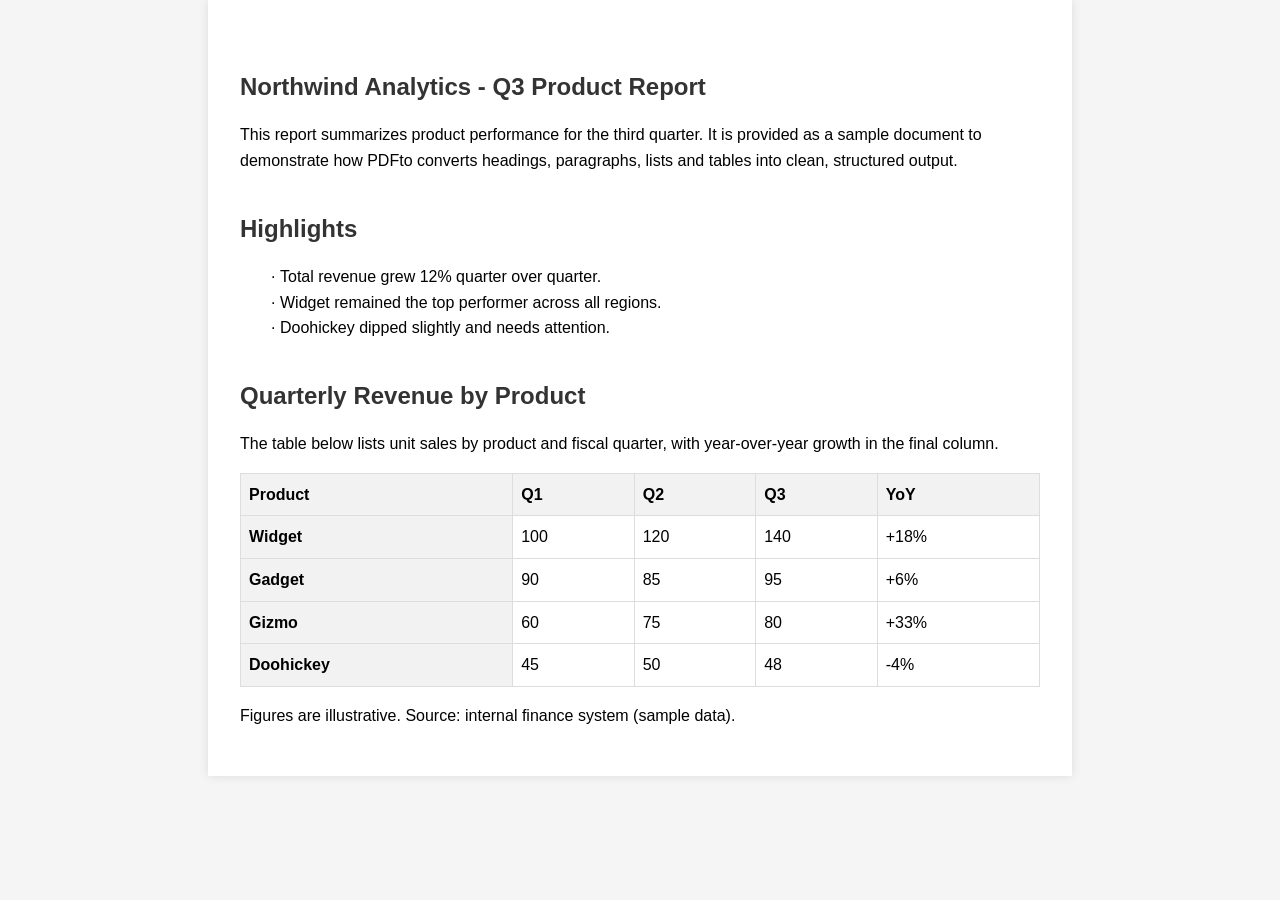
==== docs/examples/showcase.html @ 4a489660 "docs: 紹介用の変換サンプル（before/after）を追加 - scripts/make_showcase.py: 見出し/本文/箇条書き/表を含む 1 ページ PDF を生成し、   doc" ====
<!DOCTYPE html>
<html>
<head>
<meta charset="UTF-8"/>
<title>showcase</title>
<meta name="generator" content="Docling HTML Serializer"/>
<style>
    html {
        background-color: #f5f5f5;
        font-family: Arial, sans-serif;
        line-height: 1.6;
    }
    body {
        max-width: 800px;
        margin: 0 auto;
        padding: 2rem;
        background-color: white;
        box-shadow: 0 0 10px rgba(0,0,0,0.1);
    }
    h1, h2, h3, h4, h5, h6 {
        color: #333;
        margin-top: 1.5em;
        margin-bottom: 0.5em;
    }
    h1 {
        font-size: 2em;
        border-bottom: 1px solid #eee;
        padding-bottom: 0.3em;
    }
    table {
        border-collapse: collapse;
        margin: 1em 0;
        width: 100%;
    }
    th, td {
        border: 1px solid #ddd;
        padding: 8px;
        text-align: left;
    }
    th {
        background-color: #f2f2f2;
        font-weight: bold;
    }
    figure {
        margin: 1.5em 0;
        text-align: center;
    }
    figcaption {
        color: #666;
        font-style: italic;
        margin-top: 0.5em;
    }
    img {
        max-width: 100%;
        height: auto;
    }
    pre {
        background-color: #f6f8fa;
        border-radius: 3px;
        padding: 1em;
        overflow: auto;
    }
    code {
        font-family: monospace;
        background-color: #f6f8fa;
        padding: 0.2em 0.4em;
        border-radius: 3px;
    }
    pre code {
        background-color: transparent;
        padding: 0;
    }
    .formula {
        text-align: center;
        padding: 0.5em;
        margin: 1em 0;
        background-color: #f9f9f9;
    }
    .formula-not-decoded {
        text-align: center;
        padding: 0.5em;
        margin: 1em 0;
        background: repeating-linear-gradient(
            45deg,
            #f0f0f0,
            #f0f0f0 10px,
            #f9f9f9 10px,
            #f9f9f9 20px
        );
    }
    .page-break {
        page-break-after: always;
        border-top: 1px dashed #ccc;
        margin: 2em 0;
    }
    .key-value-region {
        background-color: #f9f9f9;
        padding: 1em;
        border-radius: 4px;
        margin: 1em 0;
    }
    .key-value-region dt {
        font-weight: bold;
    }
    .key-value-region dd {
        margin-left: 1em;
        margin-bottom: 0.5em;
    }
    .form-container {
        border: 1px solid #ddd;
        padding: 1em;
        border-radius: 4px;
        margin: 1em 0;
    }
    .form-item {
        margin-bottom: 0.5em;
    }
    .image-classification {
        font-size: 0.9em;
        color: #666;
        margin-top: 0.5em;
    }
    details.docling-meta {
        margin: 0.5em 0;
        font-size: 0.9em;
        text-align: left;
    }
    figure details.docling-meta {
        text-align: left;
    }
    details.docling-meta > summary {
        cursor: pointer;
        color: #555;
        font-style: italic;
        padding: 2px 6px;
    }
    .docling-meta-field {
        background-color: #f0f0f0;
        border-left: 3px solid #ccc;
        padding: 6px 10px;
        margin: 4px 0 4px 1em;
        border-radius: 3px;
        text-align: left;
    }
    .docling-meta-field-label {
        font-weight: bold;
        color: #444;
    }
    pre.docling-meta-code {
        background-color: #1e1e1e;
        color: #d4d4d4;
        border-radius: 4px;
        padding: 10px 12px;
        margin: 6px 0;
        overflow-x: auto;
        font-family: "SFMono-Regular", Consolas, "Liberation Mono", Menlo, monospace;
        font-size: 0.85em;
        line-height: 1.45;
        white-space: pre;
        tab-size: 4;
    }
    pre.docling-meta-code code {
        background: transparent;
        border: none;
        padding: 0;
        color: inherit;
        font-family: inherit;
        font-size: inherit;
        display: block;
        white-space: pre;
    }
</style>
</head>
<body>
<div class='page'>
<h2>Northwind Analytics - Q3 Product Report</h2>
<p>This report summarizes product performance for the third quarter. It is provided as a sample document to demonstrate how PDFto converts headings, paragraphs, lists and tables into clean, structured output.</p>
<h2>Highlights</h2>
<ul>
<li style="list-style-type: '· ';">Total revenue grew 12% quarter over quarter.</li>
<li style="list-style-type: '· ';">Widget remained the top performer across all regions.</li>
<li style="list-style-type: '· ';">Doohickey dipped slightly and needs attention.</li>
</ul>
<h2>Quarterly Revenue by Product</h2>
<p>The table below lists unit sales by product and fiscal quarter, with year-over-year growth in the final column.</p>
<table><tbody><tr><th>Product</th><th>Q1</th><th>Q2</th><th>Q3</th><th>YoY</th></tr><tr><th>Widget</th><td>100</td><td>120</td><td>140</td><td>+18%</td></tr><tr><th>Gadget</th><td>90</td><td>85</td><td>95</td><td>+6%</td></tr><tr><th>Gizmo</th><td>60</td><td>75</td><td>80</td><td>+33%</td></tr><tr><th>Doohickey</th><td>45</td><td>50</td><td>48</td><td>-4%</td></tr></tbody></table>
<p>Figures are illustrative. Source: internal finance system (sample data).</p>
</div>
</body>
</html>
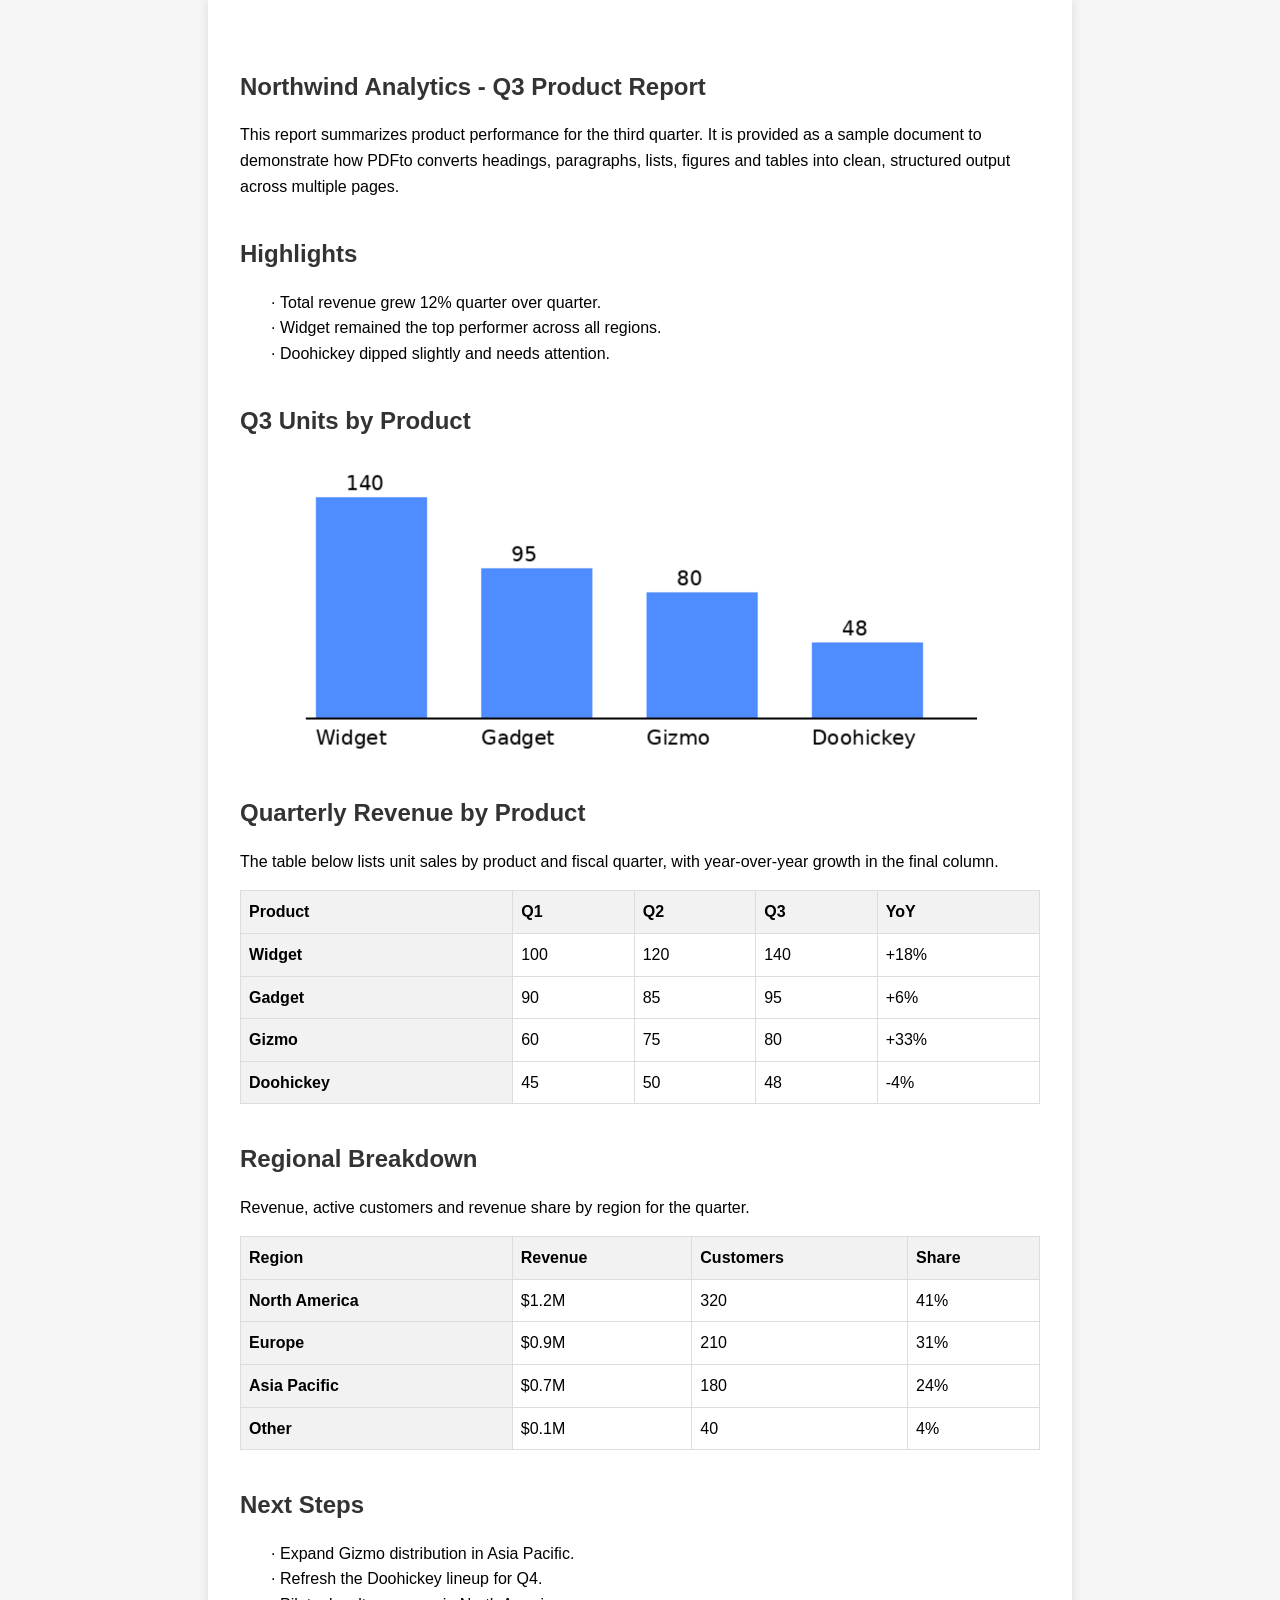
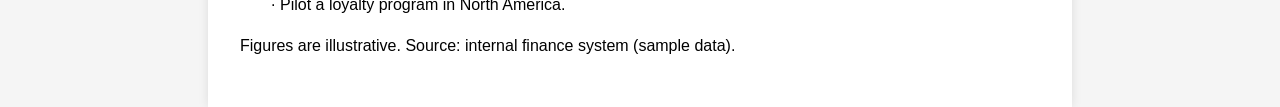
==== commit d1ba455f: "docs: 紹介サンプルをリッチ化＋OCR デモを追加 - showcase.pdf を 2 ページ化（棒グラフ画像＋2 つの表＋箇条書き）。Markdown/HTML は   referenced " ====
--- a/docs/examples/showcase.html
+++ b/docs/examples/showcase.html
@@ -174,16 +174,27 @@
 <body>
 <div class='page'>
 <h2>Northwind Analytics - Q3 Product Report</h2>
-<p>This report summarizes product performance for the third quarter. It is provided as a sample document to demonstrate how PDFto converts headings, paragraphs, lists and tables into clean, structured output.</p>
+<p>This report summarizes product performance for the third quarter. It is provided as a sample document to demonstrate how PDFto converts headings, paragraphs, lists, figures and tables into clean, structured output across multiple pages.</p>
 <h2>Highlights</h2>
 <ul>
 <li style="list-style-type: '· ';">Total revenue grew 12% quarter over quarter.</li>
 <li style="list-style-type: '· ';">Widget remained the top performer across all regions.</li>
 <li style="list-style-type: '· ';">Doohickey dipped slightly and needs attention.</li>
 </ul>
+<h2>Q3 Units by Product</h2>
+<figure><img src="assets/image_000000_26a9269a89b997bfb97fb9479aacc06eea0dfa88d04961db3aeaaa54425fab6e.png"></figure>
 <h2>Quarterly Revenue by Product</h2>
 <p>The table below lists unit sales by product and fiscal quarter, with year-over-year growth in the final column.</p>
 <table><tbody><tr><th>Product</th><th>Q1</th><th>Q2</th><th>Q3</th><th>YoY</th></tr><tr><th>Widget</th><td>100</td><td>120</td><td>140</td><td>+18%</td></tr><tr><th>Gadget</th><td>90</td><td>85</td><td>95</td><td>+6%</td></tr><tr><th>Gizmo</th><td>60</td><td>75</td><td>80</td><td>+33%</td></tr><tr><th>Doohickey</th><td>45</td><td>50</td><td>48</td><td>-4%</td></tr></tbody></table>
+<h2>Regional Breakdown</h2>
+<p>Revenue, active customers and revenue share by region for the quarter.</p>
+<table><tbody><tr><th>Region</th><th>Revenue</th><th>Customers</th><th>Share</th></tr><tr><th>North America</th><td>$1.2M</td><td>320</td><td>41%</td></tr><tr><th>Europe</th><td>$0.9M</td><td>210</td><td>31%</td></tr><tr><th>Asia Pacific</th><td>$0.7M</td><td>180</td><td>24%</td></tr><tr><th>Other</th><td>$0.1M</td><td>40</td><td>4%</td></tr></tbody></table>
+<h2>Next Steps</h2>
+<ul>
+<li style="list-style-type: '· ';">Expand Gizmo distribution in Asia Pacific.</li>
+<li style="list-style-type: '· ';">Refresh the Doohickey lineup for Q4.</li>
+<li style="list-style-type: '· ';">Pilot a loyalty program in North America.</li>
+</ul>
 <p>Figures are illustrative. Source: internal finance system (sample data).</p>
 </div>
 </body>
